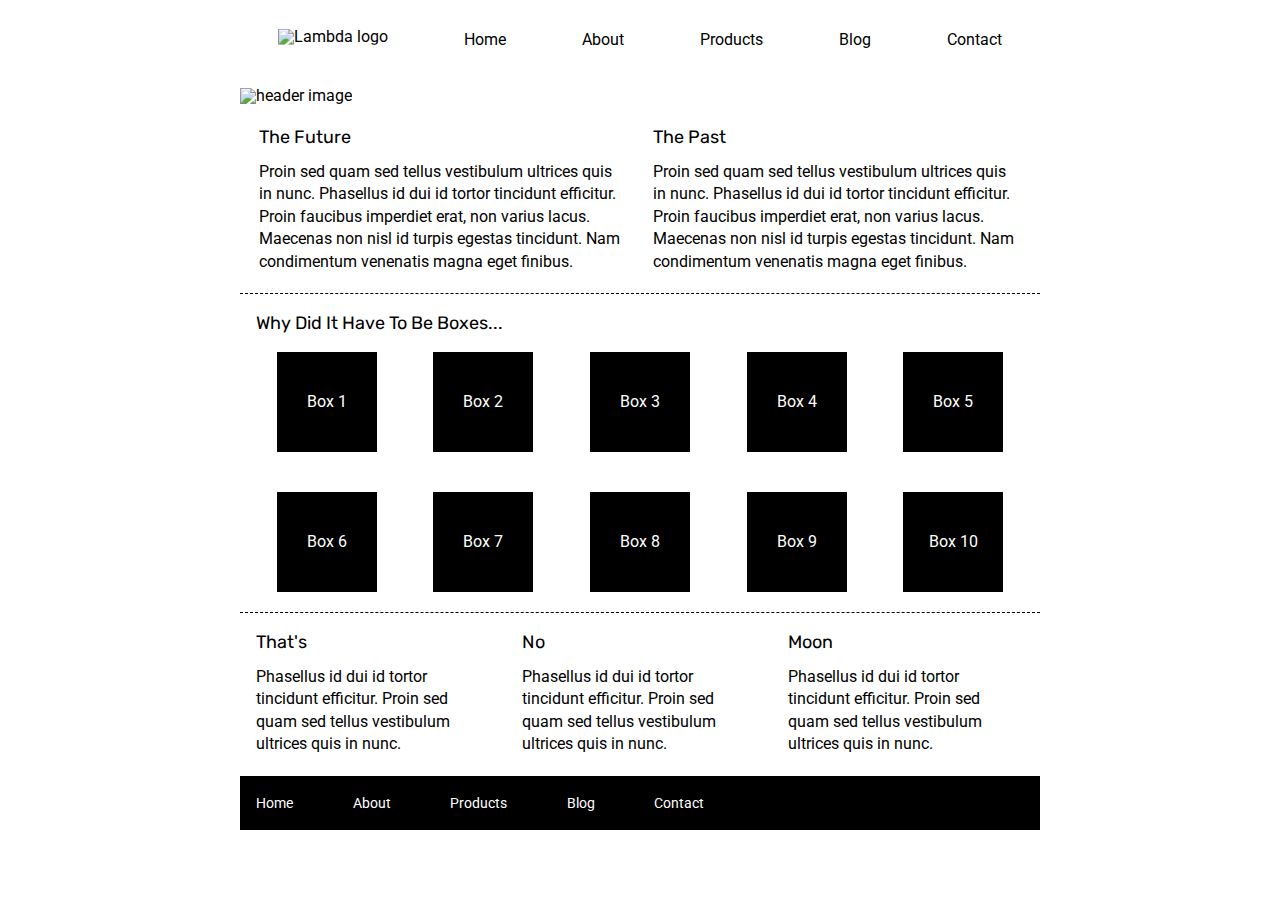
==== index.html @ 5f048f86 "added header to index.html home page" ====
<!doctype html>

<html lang="en">
<head>
  <meta charset="utf-8">

  <title>Sprint Challenge - Home</title>

  <link href="https://fonts.googleapis.com/css?family=Roboto|Rubik" rel="stylesheet">
  <link rel="stylesheet" href="css/index.css">

</head>

<body>
    <div class="container">
        <header>        
            <nav>
                <a href="#"><img class="logo" src="img/lambda-black.png" alt="Lambda logo"></a>
                <a href="#">Home</a>
                <a href="about.html">About</a>
                <a href="#">Products</a>
                <a href="#">Blog</a>
                <a href="#">Contact</a>
            </nav>
        </header>

        <img class="header-img" src="img/jumbo.jpg" alt="header image">
   
        <section class="top-content">
            <div class="text-container">
                <h2>The Future</h2>
                <p>Proin sed quam sed tellus vestibulum ultrices quis in nunc. Phasellus id dui id tortor tincidunt efficitur. Proin faucibus imperdiet erat, non varius lacus. Maecenas non nisl id turpis egestas tincidunt. Nam condimentum venenatis magna eget finibus.</p>
            </div>
            <div class="text-container">
                <h2>The Past</h2>
                <p>Proin sed quam sed tellus vestibulum ultrices quis in nunc. Phasellus id dui id tortor tincidunt efficitur. Proin faucibus imperdiet erat, non varius lacus. Maecenas non nisl id turpis egestas tincidunt. Nam condimentum venenatis magna eget finibus.</p>
            </div>
        </section>
        
        <section class="middle-content">
        
            <h2>Why Did It Have To Be Boxes...</h2>
            
            <div class="boxes">
                <div class="box">Box 1</div>
                <div class="box">Box 2</div>
                <div class="box">Box 3</div>
                <div class="box">Box 4</div>
                <div class="box">Box 5</div>
                <div class="box">Box 6</div>
                <div class="box">Box 7</div>
                <div class="box">Box 8</div>
                <div class="box">Box 9</div>
                <div class="box">Box 10</div>
            </div>
        
        </section>

        <section class="bottom-content">

            <div class="text-container">
                <h2>That's</h2>
                <p>Phasellus id dui id tortor tincidunt efficitur. Proin sed quam sed tellus vestibulum ultrices quis in nunc.</p>
            </div>
            <div class="text-container">
                <h2>No</h2>
                <p>Phasellus id dui id tortor tincidunt efficitur. Proin sed quam sed tellus vestibulum ultrices quis in nunc.</p>
            </div>
            <div class="text-container">
                <h2>Moon</h2>
                <p>Phasellus id dui id tortor tincidunt efficitur. Proin sed quam sed tellus vestibulum ultrices quis in nunc.</p>
            </div>

        </section>
        
        <footer>
            <nav>
                <a href="#">Home</a>
                <a href="#">About</a>
                <a href="#">Products</a>
                <a href="#">Blog</a>
                <a href="#">Contact</a>
            </nav>
        </footer>
    </div><!-- container -->        
</body>
</html>
---- css/index.css ----
/* http://meyerweb.com/eric/tools/css/reset/ 
   v2.0 | 20110126
   License: none (public domain)
*/

html, body, div, span, applet, object, iframe,
h1, h2, h3, h4, h5, h6, p, blockquote, pre,
a, abbr, acronym, address, big, cite, code,
del, dfn, em, img, ins, kbd, q, s, samp,
small, strike, strong, sub, sup, tt, var,
b, u, i, center,
dl, dt, dd, ol, ul, li,
fieldset, form, label, legend,
table, caption, tbody, tfoot, thead, tr, th, td,
article, aside, canvas, details, embed, 
figure, figcaption, footer, header, hgroup, 
menu, nav, output, ruby, section, summary,
time, mark, audio, video {
	margin: 0;
	padding: 0;
	border: 0;
	font-size: 100%;
	font: inherit;
	vertical-align: baseline;
}
/* HTML5 display-role reset for older browsers */
article, aside, details, figcaption, figure, 
footer, header, hgroup, menu, nav, section {
	display: block;
}
body {
	line-height: 1;
}
ol, ul {
	list-style: none;
}
blockquote, q {
	quotes: none;
}
blockquote:before, blockquote:after,
q:before, q:after {
	content: '';
	content: none;
}
table {
	border-collapse: collapse;
	border-spacing: 0;
}

* {
    box-sizing: border-box;
}

html, body {
    height: 100%;
    font-family: 'Roboto', sans-serif;
}

h1, h2, h3, h4, h5 {
    font-size: 18px;
    margin-bottom: 15px;
    font-family: 'Rubik', sans-serif;
}

p {
    line-height: 1.4;
}

.container {
    width: 800px;
    margin: 0 auto;
}

/* my code starts here */
header nav {
    display: flex;
    justify-content: space-around;
    align-items: center;
    padding-top: 4%;
}

header nav a {
    color: black;
    text-decoration: none;
}

header nav a:first-child {
    transform: translateY(-20%);
}

.header-img {
    width: 100%;
    padding-top: 5%;
    padding-bottom: 3%;
}

/* my code ends here */

.top-content {
    display: flex;
    flex-wrap: wrap;
    justify-content: space-evenly;
    margin-bottom: 20px;
    border-bottom: 1px dashed black;
}

.top-content .text-container {
    width: 48%;
    padding: 0 1%;
    padding-bottom: 20px;  
}

.middle-content {
    margin-bottom: 20px;
    border-bottom: 1px dashed black;
}

.middle-content h2 {
    padding: 0 2%;
    margin-bottom: 0;
}

.middle-content .boxes {
    display: flex;
    flex-wrap: wrap;
    justify-content: space-evenly;
}

.middle-content .boxes .box {
    width: 12.5%;
    height: 100px;
    background: black;
    margin: 20px 2.5%;
    color: white;
    display: flex;
    align-items: center;
    justify-content: center;
}

.bottom-content {
    display: flex;
    margin: 0 2% 20px;
    justify-content: space-around;
}

.bottom-content .text-container {
    padding-right: 4%;
}

.bottom-content .text-container:last-child {
    padding-right: 0;
}

footer {
    width: 100%;
    background: black;
}

footer nav {
    width: 60%;
    display: flex;
    justify-content: space-between;
    align-items: center;
    padding: 20px 2%;
    font-size: 14px;
}

footer nav a {
    color: white;
    text-decoration: none;
}
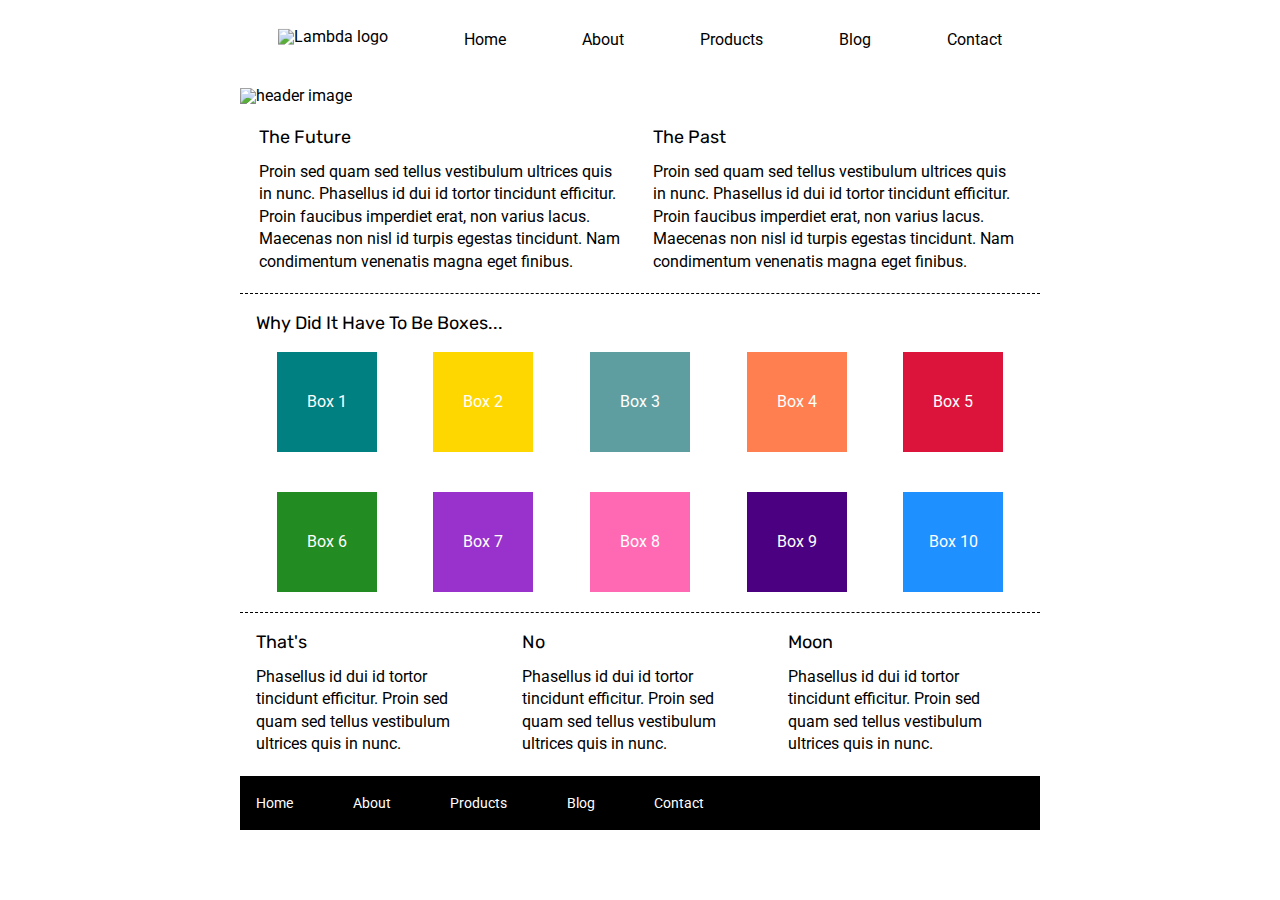
==== commit de255b63: "completed home page styles" ====
--- a/index.html
+++ b/index.html
@@ -42,16 +42,16 @@
             <h2>Why Did It Have To Be Boxes...</h2>
             
             <div class="boxes">
-                <div class="box">Box 1</div>
-                <div class="box">Box 2</div>
-                <div class="box">Box 3</div>
-                <div class="box">Box 4</div>
-                <div class="box">Box 5</div>
-                <div class="box">Box 6</div>
-                <div class="box">Box 7</div>
-                <div class="box">Box 8</div>
-                <div class="box">Box 9</div>
-                <div class="box">Box 10</div>
+                <div id="one" class="box">Box 1</div>
+                <div id="two" class="box">Box 2</div>
+                <div id="three" class="box">Box 3</div>
+                <div id="four" class="box">Box 4</div>
+                <div id="five" class="box">Box 5</div>
+                <div id="six" class="box">Box 6</div>
+                <div id="seven" class="box">Box 7</div>
+                <div id="eight" class="box">Box 8</div>
+                <div id="nine" class="box">Box 9</div>
+                <div id="ten" class="box">Box 10</div>
             </div>
         
         </section>
--- a/css/index.css
+++ b/css/index.css
@@ -72,6 +72,7 @@
 }
 
 /* my code starts here */
+/* header styles */
 header nav {
     display: flex;
     justify-content: space-around;
@@ -94,6 +95,7 @@
     padding-bottom: 3%;
 }
 
+
 /* my code ends here */
 
 .top-content {
@@ -129,13 +131,52 @@
 .middle-content .boxes .box {
     width: 12.5%;
     height: 100px;
+    margin: 20px 2.5%;
     background: black;
-    margin: 20px 2.5%;
     color: white;
     display: flex;
     align-items: center;
     justify-content: center;
 }
+/* box colors */
+.boxes #one {
+    background: teal;
+}
+
+.boxes #two {
+    background: gold;
+}
+
+.boxes #three {
+    background: cadetblue;
+}
+
+.boxes #four {
+    background-color: coral;
+}
+
+.boxes #five {
+    background-color: crimson;
+}
+
+.boxes #six {
+    background-color: forestgreen;
+}
+
+.boxes #seven {
+    background-color: darkorchid;
+}
+
+.boxes #eight {
+    background-color: hotpink;
+}
+
+.boxes #nine {
+    background-color: indigo;
+}
+.boxes #ten {
+    background-color: dodgerblue;
+} 
 
 .bottom-content {
     display: flex;
